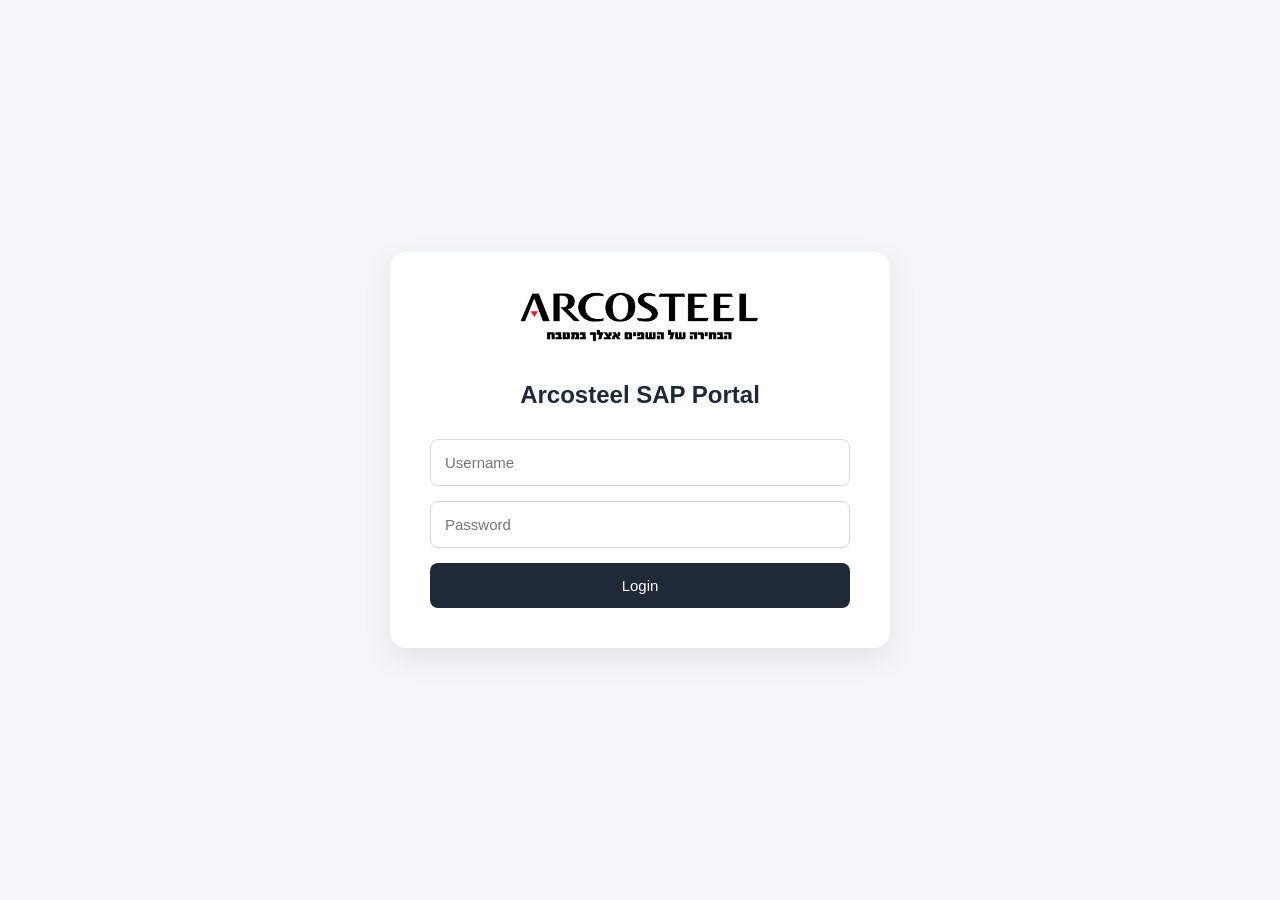
==== index.html @ b08bbf93 "index.html" ====
<!DOCTYPE html>
<html>

<head>

    <meta charset="UTF-8">

    <title>Arcosteel SAP Portal</title>

    <link rel="stylesheet" href="style.css">

</head>

<body>

<div class="login-page">

    <div class="login-card">

        <img
            src="arcosteel.jpg"
            class="logo"
            alt="Arcosteel">

        <h1>Arcosteel SAP Portal</h1>

        <input
            id="username"
            type="text"
            placeholder="Username">

        <input
            id="password"
            type="password"
            placeholder="Password">

        <div
            id="loginError"
            class="error-message">
        </div>

        <button
            class="login-btn"
            onclick="login()">

            Login

        </button>

    </div>

</div>

<script src="app.js"></script>

</body>
</html>
---- style.css ----
body{

    margin:0;
    font-family:Segoe UI,Arial,sans-serif;
    background:#f4f6f9;
}

/* LOGIN */

.login-page{

    height:100vh;

    display:flex;

    justify-content:center;

    align-items:center;
}

.login-card{

    width:420px;

    background:white;

    padding:40px;

    border-radius:16px;

    text-align:center;

    box-shadow:0 10px 30px rgba(0,0,0,.08);
}

.logo{

    width:240px;

    margin-bottom:20px;
}

.login-card h1{

    color:#1f2937;

    font-size:24px;

    margin-bottom:30px;
}

input{

    width:100%;

    box-sizing:border-box;

    padding:14px;

    margin-bottom:15px;

    border:1px solid #d9d9d9;

    border-radius:8px;

    font-size:15px;
}

button{

    width:100%;

    padding:14px;

    border:none;

    border-radius:8px;

    background:#1f2937;

    color:white;

    cursor:pointer;

    font-size:15px;
}

button:hover{

    opacity:.9;
}

/* TOP BAR */

.topbar{

    background:white;

    height:70px;

    display:flex;

    justify-content:space-between;

    align-items:center;

    padding:0 30px;

    box-shadow:0 2px 10px rgba(0,0,0,.08);
}

.top-logo{

    height:50px;
}

.logout-btn{

    width:auto;

    padding:10px 20px;
}

/* DASHBOARD */

.dashboard-grid{

    max-width:1200px;

    margin:30px auto;

    display:grid;

    grid-template-columns:repeat(auto-fit,minmax(220px,1fr));

    gap:20px;

    padding:0 20px;
}

.menu-card{

    background:white;

    border-radius:16px;

    padding:30px;

    text-align:center;

    cursor:pointer;

    box-shadow:0 5px 20px rgba(0,0,0,.06);

    transition:.2s;
}

.menu-card:hover{

    transform:translateY(-4px);
}

.menu-icon{

    font-size:50px;

    margin-bottom:15px;
}

.menu-title{

    font-size:18px;

    font-weight:600;
}

.disabled{

    opacity:.45;

    cursor:not-allowed;
}

/* CONTENT */

.content-area{

    max-width:1200px;

    margin:20px auto;

    padding:0 20px;
}

.search-card{

    background:white;

    padding:25px;

    border-radius:16px;

    box-shadow:0 5px 20px rgba(0,0,0,.06);
}

.search-card h2{

    margin-top:0;
}

#result{

    margin-top:20px;

    background:white;

    padding:20px;

    border-radius:16px;

    box-shadow:0 5px 20px rgba(0,0,0,.06);

    min-height:120px;

    white-space:pre-wrap;
}
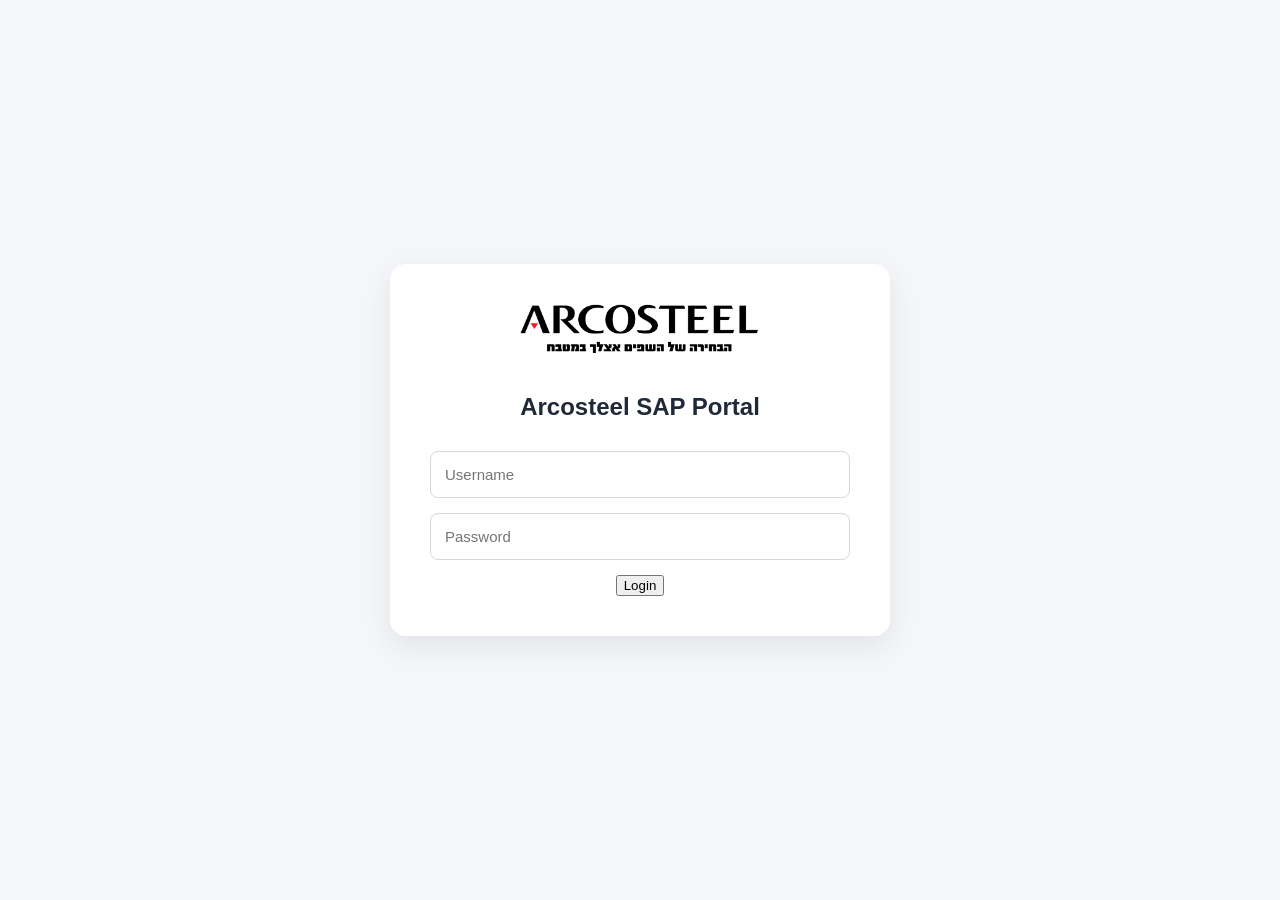
==== commit e5736359: "index.html" ====
--- a/index.html
+++ b/index.html
@@ -1,9 +1,10 @@
 <!DOCTYPE html>
-<html>
+<html lang="en">
 
 <head>
 
     <meta charset="UTF-8">
+    <meta name="viewport" content="width=device-width, initial-scale=1.0">
 
     <title>Arcosteel SAP Portal</title>
 
@@ -40,7 +41,7 @@
         </div>
 
         <button
-            class="login-btn"
+            class="primary-btn"
             onclick="login()">
 
             Login
--- a/style.css
+++ b/style.css
@@ -1,11 +1,11 @@
 body{
 
     margin:0;
-    font-family:Segoe UI,Arial,sans-serif;
+
+    font-family:Segoe UI, Arial, sans-serif;
+
     background:#f4f6f9;
 }
-
-/* LOGIN */
 
 .login-page{
 
@@ -66,7 +66,7 @@
     font-size:15px;
 }
 
-button{
+.login-btn{
 
     width:100%;
 
@@ -85,142 +85,28 @@
     font-size:15px;
 }
 
-button:hover{
+.login-btn:hover{
 
     opacity:.9;
 }
 
-/* TOP BAR */
+.error-message{
 
-.topbar{
+    display:none;
 
-    background:white;
+    margin-bottom:15px;
 
-    height:70px;
+    padding:12px;
 
-    display:flex;
+    border-radius:8px;
 
-    justify-content:space-between;
+    background:#fef2f2;
 
-    align-items:center;
+    border:1px solid #fecaca;
 
-    padding:0 30px;
+    color:#b91c1c;
 
-    box-shadow:0 2px 10px rgba(0,0,0,.08);
-}
-
-.top-logo{
-
-    height:50px;
-}
-
-.logout-btn{
-
-    width:auto;
-
-    padding:10px 20px;
-}
-
-/* DASHBOARD */
-
-.dashboard-grid{
-
-    max-width:1200px;
-
-    margin:30px auto;
-
-    display:grid;
-
-    grid-template-columns:repeat(auto-fit,minmax(220px,1fr));
-
-    gap:20px;
-
-    padding:0 20px;
-}
-
-.menu-card{
-
-    background:white;
-
-    border-radius:16px;
-
-    padding:30px;
+    font-size:14px;
 
     text-align:center;
-
-    cursor:pointer;
-
-    box-shadow:0 5px 20px rgba(0,0,0,.06);
-
-    transition:.2s;
 }
-
-.menu-card:hover{
-
-    transform:translateY(-4px);
-}
-
-.menu-icon{
-
-    font-size:50px;
-
-    margin-bottom:15px;
-}
-
-.menu-title{
-
-    font-size:18px;
-
-    font-weight:600;
-}
-
-.disabled{
-
-    opacity:.45;
-
-    cursor:not-allowed;
-}
-
-/* CONTENT */
-
-.content-area{
-
-    max-width:1200px;
-
-    margin:20px auto;
-
-    padding:0 20px;
-}
-
-.search-card{
-
-    background:white;
-
-    padding:25px;
-
-    border-radius:16px;
-
-    box-shadow:0 5px 20px rgba(0,0,0,.06);
-}
-
-.search-card h2{
-
-    margin-top:0;
-}
-
-#result{
-
-    margin-top:20px;
-
-    background:white;
-
-    padding:20px;
-
-    border-radius:16px;
-
-    box-shadow:0 5px 20px rgba(0,0,0,.06);
-
-    min-height:120px;
-
-    white-space:pre-wrap;
-}
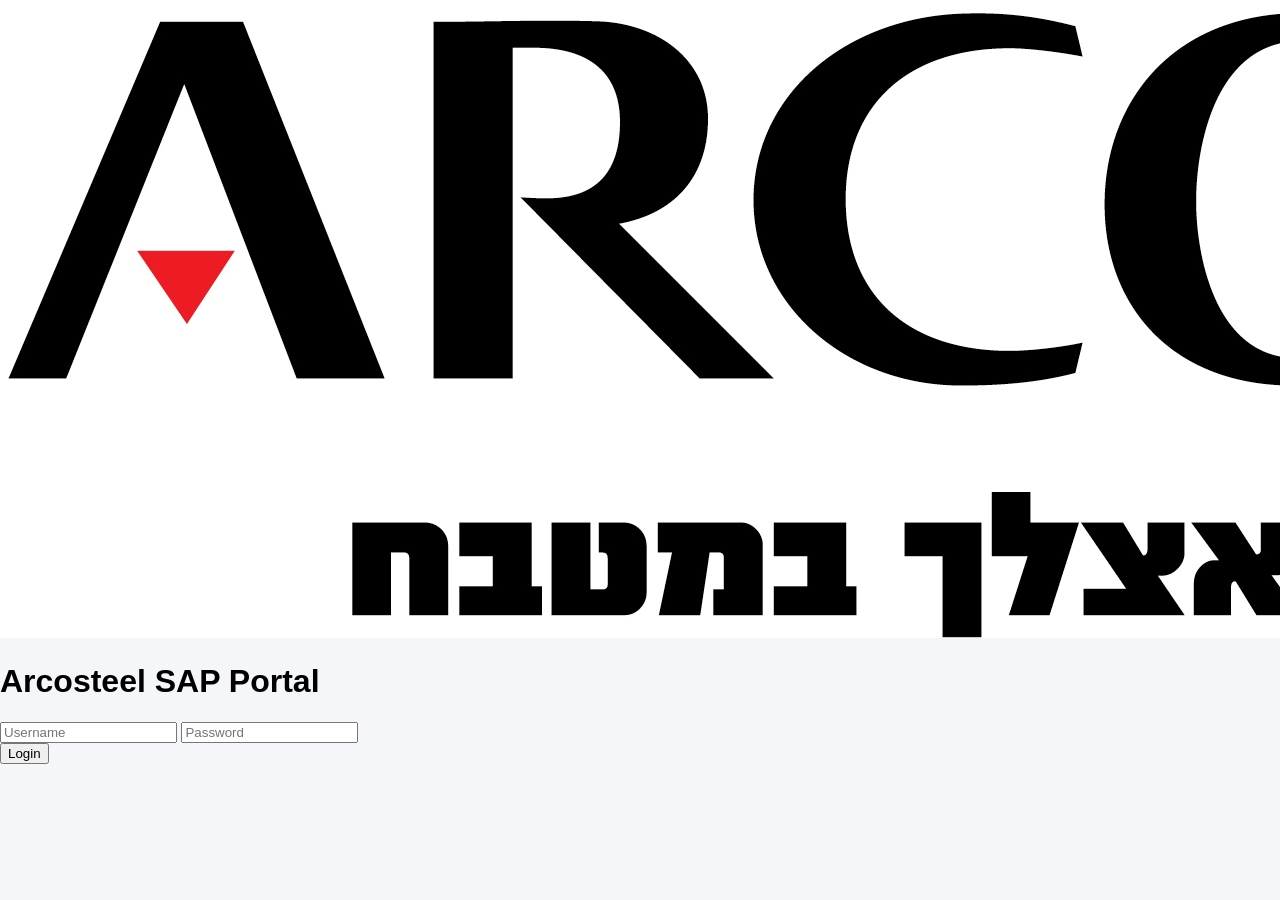
==== commit 0bf421bb: "index.html" ====
--- a/index.html
+++ b/index.html
@@ -2,50 +2,31 @@
 <html lang="en">
 
 <head>
-
     <meta charset="UTF-8">
     <meta name="viewport" content="width=device-width, initial-scale=1.0">
-
     <title>Arcosteel SAP Portal</title>
 
     <link rel="stylesheet" href="style.css">
-
 </head>
 
 <body>
 
-<div class="login-page">
+<div class="login-wrapper">
 
     <div class="login-card">
 
-        <img
-            src="arcosteel.jpg"
-            class="logo"
-            alt="Arcosteel">
+        <img src="arcosteel.jpg" class="logo" alt="Arcosteel">
 
         <h1>Arcosteel SAP Portal</h1>
 
-        <input
-            id="username"
-            type="text"
-            placeholder="Username">
+        <input id="username" type="text" placeholder="Username">
 
-        <input
-            id="password"
-            type="password"
-            placeholder="Password">
+        <input id="password" type="password" placeholder="Password">
 
-        <div
-            id="loginError"
-            class="error-message">
-        </div>
+        <div id="loginError" class="error"></div>
 
-        <button
-            class="primary-btn"
-            onclick="login()">
-
+        <button class="login-btn" onclick="login()">
             Login
-
         </button>
 
     </div>
--- a/style.css
+++ b/style.css
@@ -1,112 +1,128 @@
-body{
+/* =========================
+   BASE RESET
+========================= */
 
-    margin:0;
-
-    font-family:Segoe UI, Arial, sans-serif;
-
-    background:#f4f6f9;
+*{
+    box-sizing:border-box;
 }
 
-.login-page{
-
-    height:100vh;
-
-    display:flex;
-
-    justify-content:center;
-
-    align-items:center;
+body{
+    margin:0;
+    font-family:Segoe UI, Arial, sans-serif;
+    background:#f4f6f9;
+    overflow:hidden;
 }
 
-.login-card{
+/* =========================
+   LAYOUT
+========================= */
 
-    width:420px;
-
-    background:white;
-
-    padding:40px;
-
-    border-radius:16px;
-
-    text-align:center;
-
-    box-shadow:0 10px 30px rgba(0,0,0,.08);
+.layout{
+    display:flex;
+    height:100vh;
+    width:100%;
 }
 
-.logo{
+/* =========================
+   SIDEBAR
+========================= */
 
-    width:240px;
-
-    margin-bottom:20px;
+.sidebar{
+    width:260px;
+    flex-shrink:0;
+    background:#0f172a;
+    color:white;
+    padding:20px;
+    display:flex;
+    flex-direction:column;
+    gap:10px;
 }
 
-.login-card h1{
-
-    color:#1f2937;
-
-    font-size:24px;
-
-    margin-bottom:30px;
+.sidebar-logo{
+    width:160px;
+    height:auto;
+    margin:0 auto 20px auto;
+    display:block;
+    object-fit:contain;
 }
 
-input{
+/* =========================
+   MENU BUTTONS
+========================= */
 
-    width:100%;
-
-    box-sizing:border-box;
-
-    padding:14px;
-
-    margin-bottom:15px;
-
-    border:1px solid #d9d9d9;
-
-    border-radius:8px;
-
-    font-size:15px;
+.menu-btn{
+    background:#1e293b;
+    color:white;
+    border:none;
+    padding:12px;
+    border-radius:10px;
+    cursor:pointer;
+    text-align:left;
+    transition:0.2s;
 }
 
-.login-btn{
-
-    width:100%;
-
-    padding:14px;
-
-    border:none;
-
-    border-radius:8px;
-
-    background:#1f2937;
-
-    color:white;
-
-    cursor:pointer;
-
-    font-size:15px;
+.menu-btn:hover{
+    background:#334155;
 }
 
-.login-btn:hover{
-
-    opacity:.9;
+.menu-btn.active{
+    background:#2563eb;
 }
 
-.error-message{
+/* =========================
+   LOGOUT
+========================= */
 
-    display:none;
+.logout-btn{
+    margin-top:auto;
+    background:#dc2626;
+    color:white;
+    border:none;
+    padding:12px;
+    border-radius:10px;
+    cursor:pointer;
+}
 
-    margin-bottom:15px;
+/* =========================
+   MAIN AREA
+========================= */
 
-    padding:12px;
+.main{
+    flex:1;
+    padding:30px;
+    overflow:auto;
+}
 
-    border-radius:8px;
+/* =========================
+   DASHBOARD CARDS
+========================= */
 
-    background:#fef2f2;
+.dashboard-cards{
+    display:grid;
+    grid-template-columns:repeat(auto-fit, minmax(180px,1fr));
+    gap:20px;
+    margin-top:20px;
+}
 
-    border:1px solid #fecaca;
+.dash-card{
+    background:white;
+    padding:30px;
+    border-radius:16px;
+    text-align:center;
+    cursor:pointer;
+    box-shadow:0 6px 20px rgba(0,0,0,0.06);
+    transition:0.2s;
+    font-size:18px;
+}
 
-    color:#b91c1c;
+.dash-card:hover{
+    transform:translateY(-5px);
+}
 
-    font-size:14px;
+/* =========================
+   MODULE CONTENT
+========================= */
 
-    text-align:center;
+#app h1, #app h2{
+    margin-top:0;
 }
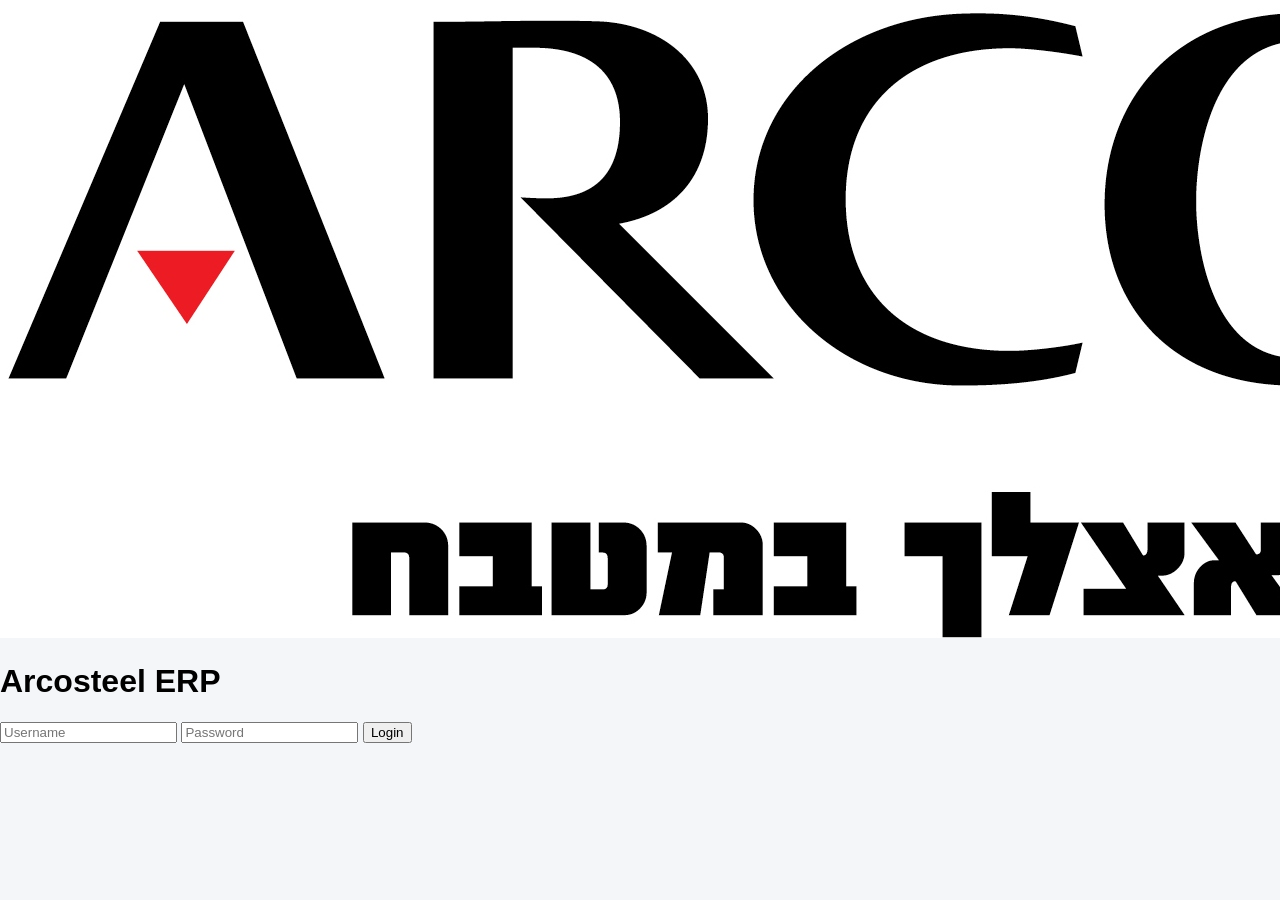
==== commit a25e4b9e: "index.html" ====
--- a/index.html
+++ b/index.html
@@ -4,30 +4,27 @@
 <head>
     <meta charset="UTF-8">
     <meta name="viewport" content="width=device-width, initial-scale=1.0">
-    <title>Arcosteel SAP Portal</title>
+    <title>Arcosteel ERP Login</title>
 
     <link rel="stylesheet" href="style.css">
 </head>
 
 <body>
 
-<div class="login-wrapper">
+<div class="login-page">
 
     <div class="login-card">
 
-        <img src="arcosteel.jpg" class="logo" alt="Arcosteel">
+        <img src="arcosteel.jpg" class="logo">
 
-        <h1>Arcosteel SAP Portal</h1>
+        <h1>Arcosteel ERP</h1>
 
-        <input id="username" type="text" placeholder="Username">
-
+        <input id="username" placeholder="Username">
         <input id="password" type="password" placeholder="Password">
 
-        <div id="loginError" class="error"></div>
+        <button class="login-btn" onclick="login()">Login</button>
 
-        <button class="login-btn" onclick="login()">
-            Login
-        </button>
+        <div id="loginError" class="error-message"></div>
 
     </div>
 
@@ -36,4 +33,5 @@
 <script src="app.js"></script>
 
 </body>
+
 </html>
--- a/style.css
+++ b/style.css
@@ -1,128 +1,191 @@
 /* =========================
-   BASE RESET
+   BASE
 ========================= */
 
-*{
-    box-sizing:border-box;
+* {
+    box-sizing: border-box;
 }
 
-body{
-    margin:0;
-    font-family:Segoe UI, Arial, sans-serif;
-    background:#f4f6f9;
-    overflow:hidden;
+body {
+    margin: 0;
+    font-family: Segoe UI, Arial, sans-serif;
+    background: #f4f6f9;
+    overflow: hidden;
 }
 
 /* =========================
    LAYOUT
 ========================= */
 
-.layout{
-    display:flex;
-    height:100vh;
-    width:100%;
+.layout {
+    display: flex;
+    height: 100vh;
 }
 
 /* =========================
    SIDEBAR
 ========================= */
 
-.sidebar{
-    width:260px;
-    flex-shrink:0;
-    background:#0f172a;
-    color:white;
-    padding:20px;
-    display:flex;
-    flex-direction:column;
-    gap:10px;
+.sidebar {
+    width: 260px;
+    background: #0f172a;
+    color: white;
+    padding: 20px;
+    display: flex;
+    flex-direction: column;
+    gap: 10px;
+    height: 100vh;
+
+    box-shadow: 2px 0 12px rgba(0,0,0,0.25);
 }
 
-.sidebar-logo{
-    width:160px;
-    height:auto;
-    margin:0 auto 20px auto;
-    display:block;
-    object-fit:contain;
+.sidebar-logo {
+    width: 150px;
+    margin: 0 auto 20px auto;
+    display: block;
+    object-fit: contain;
 }
 
 /* =========================
    MENU BUTTONS
 ========================= */
 
-.menu-btn{
-    background:#1e293b;
-    color:white;
-    border:none;
-    padding:12px;
-    border-radius:10px;
-    cursor:pointer;
-    text-align:left;
-    transition:0.2s;
+.menu-btn {
+    background: #1e293b;
+    color: white;
+    border: none;
+    padding: 12px;
+    border-radius: 10px;
+    cursor: pointer;
+    text-align: left;
+    transition: all 0.2s ease;
+    font-weight: 500;
 }
 
-.menu-btn:hover{
-    background:#334155;
+.menu-btn:hover {
+    background: #334155;
+    transform: translateX(3px);
 }
 
-.menu-btn.active{
-    background:#2563eb;
+.menu-btn.active {
+    background: #2563eb;
 }
 
 /* =========================
    LOGOUT
 ========================= */
 
-.logout-btn{
-    margin-top:auto;
-    background:#dc2626;
-    color:white;
-    border:none;
-    padding:12px;
-    border-radius:10px;
-    cursor:pointer;
+.logout-btn {
+    margin-top: auto;
+    background: #dc2626;
+    color: white;
+    border: none;
+    padding: 12px;
+    border-radius: 10px;
+    cursor: pointer;
+    transition: 0.2s;
+    font-weight: 500;
+}
+
+.logout-btn:hover {
+    background: #b91c1c;
 }
 
 /* =========================
-   MAIN AREA
+   MAIN
 ========================= */
 
-.main{
-    flex:1;
-    padding:30px;
-    overflow:auto;
+.main {
+    flex: 1;
+    padding: 30px;
+    overflow-y: auto;
+    height: 100vh;
 }
 
 /* =========================
    DASHBOARD CARDS
 ========================= */
 
-.dashboard-cards{
-    display:grid;
-    grid-template-columns:repeat(auto-fit, minmax(180px,1fr));
-    gap:20px;
-    margin-top:20px;
+.dashboard-cards {
+    display: grid;
+    grid-template-columns: repeat(auto-fit, minmax(180px, 1fr));
+    gap: 20px;
+    margin-top: 20px;
 }
 
-.dash-card{
-    background:white;
-    padding:30px;
-    border-radius:16px;
-    text-align:center;
-    cursor:pointer;
-    box-shadow:0 6px 20px rgba(0,0,0,0.06);
-    transition:0.2s;
-    font-size:18px;
+.dash-card {
+    background: white;
+    padding: 30px;
+    border-radius: 16px;
+    text-align: center;
+    cursor: pointer;
+    box-shadow: 0 6px 20px rgba(0,0,0,0.06);
+    transition: all 0.25s ease;
+    font-size: 18px;
 }
 
-.dash-card:hover{
-    transform:translateY(-5px);
+.dash-card:hover {
+    transform: translateY(-6px);
+    box-shadow: 0 12px 28px rgba(0,0,0,0.12);
 }
 
 /* =========================
-   MODULE CONTENT
+   SEARCH BOX
 ========================= */
 
-#app h1, #app h2{
-    margin-top:0;
+.search-box {
+    margin-top: 20px;
+    display: flex;
+    gap: 10px;
+    max-width: 500px;
 }
+
+.search-box input {
+    flex: 1;
+    padding: 12px;
+    border-radius: 10px;
+    border: 1px solid #ddd;
+    outline: none;
+    transition: 0.2s;
+}
+
+.search-box input:focus {
+    border-color: #2563eb;
+    box-shadow: 0 0 0 3px rgba(37,99,235,0.15);
+}
+
+.search-box button {
+    padding: 12px 16px;
+    background: #2563eb;
+    color: white;
+    border: none;
+    border-radius: 10px;
+    cursor: pointer;
+    transition: 0.2s;
+}
+
+.search-box button:hover {
+    background: #1d4ed8;
+}
+
+/* =========================
+   RESULTS BOX
+========================= */
+
+#results {
+    margin-top: 20px;
+    background: white;
+    padding: 15px;
+    border-radius: 10px;
+    box-shadow: 0 6px 20px rgba(0,0,0,0.06);
+}
+
+/* =========================
+   HEADINGS
+========================= */
+
+#app h1,
+#app h2 {
+    margin-top: 0;
+    color: #111827;
+}
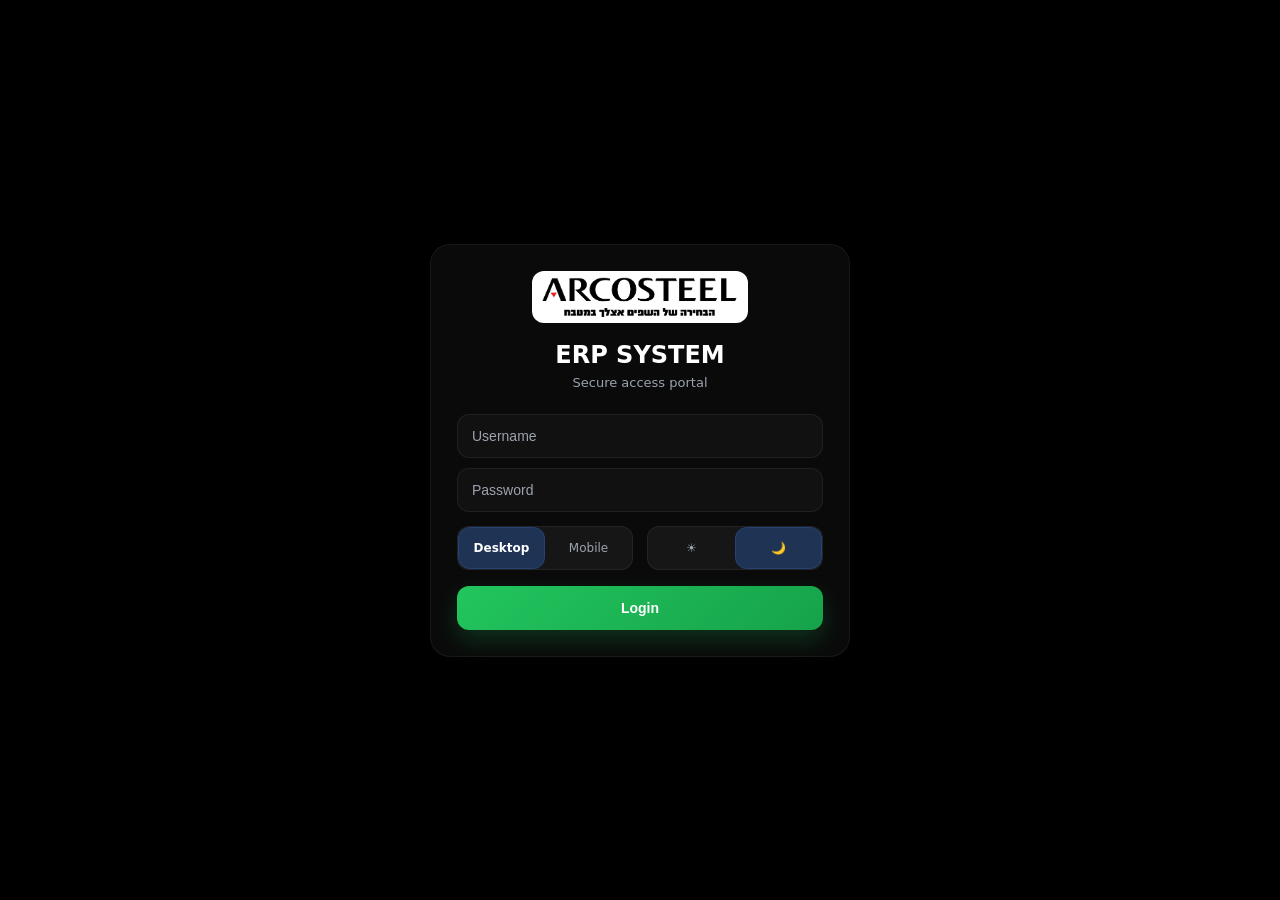
==== commit e2b258e8: "Add files via upload" ====
--- a/index.html
+++ b/index.html
@@ -1,37 +1,189 @@
 <!DOCTYPE html>
 <html lang="en">
+<head>
+<meta charset="UTF-8">
+<title>ARCOSTEEL ERP Login</title>
+<link rel="manifest" href="manifest.json">
 
-<head>
-    <meta charset="UTF-8">
-    <meta name="viewport" content="width=device-width, initial-scale=1.0">
-    <title>Arcosteel ERP Login</title>
-
-    <link rel="stylesheet" href="style.css">
+<meta name="theme-color" content="#0b1220">
+<meta name="viewport" content="width=device-width, initial-scale=1.0">
+<link rel="stylesheet" href="login.css">
 </head>
 
 <body>
+<div id="splash">
+    <img src="arcosteel.png">
+    <div>ERP SYSTEM</div>
+</div>
 
-<div class="login-page">
+<div class="login-bg">
 
     <div class="login-card">
 
-        <img src="arcosteel.jpg" class="logo">
+        <!-- LOGO -->
+        <div class="login-logo-wrap">
+            <img src="arcosteel.png" class="login-logo">
+        </div>
 
-        <h1>Arcosteel ERP</h1>
+        <h1 class="title">ERP SYSTEM</h1>
+        <p class="subtitle">Secure access portal</p>
 
         <input id="username" placeholder="Username">
         <input id="password" type="password" placeholder="Password">
 
-        <button class="login-btn" onclick="login()">Login</button>
+       <!-- UI + THEME -->
+<div class="toggles-row">
 
-        <div id="loginError" class="error-message"></div>
+    <!-- UI MODE -->
+    <div class="toggle-box">
+
+        <div class="toggle" id="uiToggle">
+
+            <div class="slider"></div>
+
+            <div class="opt active" data-value="desktop">
+                Desktop
+            </div>
+
+            <div class="opt" data-value="mobile">
+                Mobile
+            </div>
+
+        </div>
+
+    </div>
+
+    <!-- THEME -->
+    <div class="toggle-box">
+
+        <div class="toggle" id="themeToggle">
+
+            <div class="slider"></div>
+
+            <div class="opt" data-value="light">
+                ☀️
+            </div>
+
+            <div class="opt active" data-value="dark">
+                🌙
+            </div>
+
+        </div>
 
     </div>
 
 </div>
 
+<input type="hidden" id="uiMode" value="desktop">
+<input type="hidden" id="themeMode" value="dark">
+
+     
+        <button onclick="login()">Login</button>
+
+        <div id="loginMessage"></div>
+
+    </div>
+
+</div>
+
+<div id="otpModal" class="modal hidden">
+
+    <div class="modal-box">
+
+        <button
+            class="modal-close"
+            onclick="closeOtpModal()">
+            ✕
+        </button>
+
+        <h3>Two Factor Authentication</h3>
+
+        <p>
+            Enter the code sent to your WhatsApp
+        </p>
+
+        <input
+            id="otpInput"
+            maxlength="6"
+            placeholder="000000">
+
+        <button onclick="verifyOtp()">
+            Verify
+        </button>
+
+        <div id="otpMessage"></div>
+
+    </div>
+
+</div>
+<script src="config.js"></script>
 <script src="app.js"></script>
 
+<script>
+document.addEventListener("DOMContentLoaded", () => {
+
+    function bindToggle(toggleId, hiddenId) {
+
+        const toggle = document.getElementById(toggleId);
+        const hidden = document.getElementById(hiddenId);
+        const slider = toggle.querySelector(".slider");
+        const opts = toggle.querySelectorAll(".opt");
+
+        opts.forEach((opt, index) => {
+
+            opt.addEventListener("click", () => {
+
+                const val = opt.dataset.value;
+                hidden.value = val;
+
+                opts.forEach(o => o.classList.remove("active"));
+                opt.classList.add("active");
+
+                slider.style.transform =
+                    index === 0 ? "translateX(0%)" : "translateX(100%)";
+            });
+        });
+    }
+
+    bindToggle("uiToggle", "uiMode");
+    bindToggle("themeToggle", "themeMode");
+// =========================
+// RESTORE SAVED THEME
+// =========================
+
+const savedTheme =
+    localStorage.getItem("themeMode") || "dark";
+
+const themeHidden =
+    document.getElementById("themeMode");
+
+themeHidden.value = savedTheme;
+
+const themeToggle =
+    document.getElementById("themeToggle");
+
+const themeOpts =
+    themeToggle.querySelectorAll(".opt");
+
+const slider =
+    themeToggle.querySelector(".slider");
+
+themeOpts.forEach(o => o.classList.remove("active"));
+
+if (savedTheme === "light") {
+
+    themeOpts[0].classList.add("active");
+    slider.style.transform = "translateX(0%)";
+
+} else {
+
+    themeOpts[1].classList.add("active");
+    slider.style.transform = "translateX(100%)";
+}
+});
+
+
+
+</script>
 </body>
-
-</html>
+</html>
--- a/login.css
+++ b/login.css
@@ -0,0 +1,765 @@
+/* =====================================
+   ERP LOGIN 2026+ FINAL CLEAN
+===================================== */
+
+*{
+    box-sizing:border-box;
+}
+
+:root{
+    --bg:#000000;
+    --card:rgba(255,255,255,.04);
+    --border:rgba(255,255,255,.06);
+
+    --text:#ffffff;
+    --muted:#9ca3af;
+
+    --primary:#3b82f6;
+    --primary2:#22c55e;
+}
+/* =====================================
+   LIGHT MODE READY
+===================================== */
+
+body[data-theme="light"]{
+    --bg:#f5f7fb;
+    --card:#ffffff;
+    --border:rgba(15,23,42,.12);
+    --text:#0f172a;
+    --muted:#64748b;
+}
+
+/* =====================================
+   BODY
+===================================== */
+
+body{
+    margin:0;
+
+    font-family:
+        Inter,
+        system-ui,
+        -apple-system,
+        "Segoe UI",
+        Roboto,
+        Arial,
+        sans-serif;
+
+background:#000;
+    min-height:100vh;
+
+    display:flex;
+    justify-content:center;
+    align-items:center;
+
+    color:var(--text);
+}
+
+/* =====================================
+   CARD
+===================================== */
+
+.login-card{
+
+    width:420px;
+
+    padding:26px;
+
+    border-radius:20px;
+
+    background:var(--card);
+
+    backdrop-filter:blur(20px);
+
+    border:1px solid var(--border);
+
+    box-shadow:0 25px 80px rgba(0,0,0,.55);
+
+    text-align:center;
+
+    animation:fadeUp .35s ease;
+}
+
+@keyframes fadeUp{
+    from{
+        opacity:0;
+        transform:translateY(10px);
+    }
+    to{
+        opacity:1;
+        transform:translateY(0);
+    }
+}
+
+/* =====================================
+   LOGO
+===================================== */
+
+.login-logo{
+    height:52px;
+    background:#fff;
+    padding:6px 10px;
+    border-radius:12px;
+}
+
+/* =====================================
+   TEXT
+===================================== */
+
+.title{
+    margin:14px 0 6px;
+
+    font-size:24px;
+    font-weight:800;
+}
+
+.subtitle{
+    margin:0 0 14px;
+
+    font-size:13px;
+    color:var(--muted);
+}
+
+/* =====================================
+   INPUTS
+===================================== */
+
+input{
+    width:100%;
+    height:44px;
+
+    margin-top:10px;
+
+    padding:0 14px;
+
+    border-radius:12px;
+
+    border:1px solid var(--border);
+
+    background:rgba(255,255,255,.04);
+
+    color:var(--text);
+
+    font-size:14px;
+
+    outline:none;
+
+    transition:.2s;
+}
+
+input::placeholder{
+    color:var(--muted);
+}
+
+input:focus{
+    border-color:var(--primary);
+    box-shadow:0 0 0 3px rgba(59,130,246,.2);
+}
+
+/* =====================================
+   TOGGLES ROW
+===================================== */
+
+.toggles-row{
+    display:flex;
+    gap:14px;
+
+    margin-top:14px;
+}
+
+.toggle-box{
+    flex:1;
+}
+
+/* =====================================
+   TOGGLE
+===================================== */
+
+.toggle{
+    position:relative;
+
+    display:flex;
+
+    width:100%;
+    height:44px;
+
+    border-radius:12px;
+
+    overflow:hidden;
+
+    background:rgba(255,255,255,.05);
+
+    border:1px solid var(--border);
+}
+
+.slider{
+    position:absolute;
+
+    top:0;
+    left:0;
+
+    width:50%;
+    height:100%;
+
+    border-radius:12px;
+
+    background:rgba(59,130,246,.35);
+
+    transition:.25s;
+}
+
+.toggle .opt{
+    flex:1;
+
+    display:flex;
+    align-items:center;
+    justify-content:center;
+
+    font-size:12px;
+
+    color:var(--muted);
+
+    cursor:pointer;
+
+    z-index:2;
+}
+
+.toggle .opt.active{
+    color:var(--text);
+    font-weight:700;
+}
+
+/* =====================================
+   LOGIN BUTTON
+===================================== */
+
+button{
+    width:100%;
+    height:44px;
+
+    margin-top:16px;
+
+    border:none;
+    border-radius:12px;
+
+    background:
+        linear-gradient(
+            135deg,
+            var(--primary),
+            var(--primary2)
+        );
+
+    color:white;
+
+    font-size:14px;
+    font-weight:800;
+
+    cursor:pointer;
+
+    transition:.2s;
+}
+
+button:hover{
+    transform:translateY(-1px);
+    box-shadow:0 12px 30px rgba(59,130,246,.35);
+}
+
+button:active{
+    transform:scale(.98);
+}
+
+/* =====================================
+   LOGIN MESSAGE
+===================================== */
+
+#loginMessage{
+    display:none;
+
+    margin-top:14px;
+
+    padding:10px 12px;
+
+    border-radius:12px;
+
+    font-size:13px;
+    font-weight:600;
+}
+
+#loginMessage.error{
+    display:block;
+
+    background:rgba(239,68,68,.12);
+    border:1px solid rgba(239,68,68,.3);
+    color:#ff6b6b;
+}
+
+#loginMessage.success{
+    display:block;
+
+    background:rgba(34,197,94,.12);
+    border:1px solid rgba(34,197,94,.3);
+    color:#4ade80;
+}
+
+/* =====================================
+   MOBILE
+===================================== */
+
+@media (max-width:480px){
+    .login-card{
+        width:94%;
+        padding:22px;
+    }
+
+    .toggles-row{
+        flex-direction:column;
+    }
+}
+
+#splash {
+    position: fixed;
+    inset: 0;
+    background: #0b1220;
+    display: flex;
+    flex-direction: column;
+    align-items: center;
+    justify-content: center;
+    z-index: 999999;
+    color: white;
+}
+
+#splash img {
+    width: 260px;
+    height: 120px;
+    background: #fff;   /* זה מה שאתה צריך */
+    padding: 10px;
+    border-radius: 16px;
+}
+#splash {
+    transition: opacity 0.3s ease;
+}
+background:
+    radial-gradient(
+        circle at top,
+        rgba(255,255,255,.03),
+        #000 40%
+    );
+.login-card{
+    width:420px;
+
+    padding:26px;
+
+    border-radius:20px;
+
+    background:rgba(255,255,255,.04);
+
+    backdrop-filter:blur(18px);
+
+    border:1px solid rgba(255,255,255,.06);
+
+    box-shadow:
+        0 20px 60px rgba(0,0,0,.8);
+
+    text-align:center;
+
+    animation:fadeUp .35s ease;
+}
+#splash{
+    background:#000;
+}
+input{
+    background:rgba(255,255,255,.03);
+    border:1px solid rgba(255,255,255,.06);
+}
+
+input:focus{
+    border-color:rgba(255,255,255,.15);
+    box-shadow:0 0 0 3px rgba(255,255,255,.05);
+}
+.slider{
+    background: rgba(59,130,246,.28);
+    border: 1px solid rgba(59,130,246,.18);
+}
+button{
+    background:
+        linear-gradient(
+            135deg,
+            #22c55e,
+            #16a34a
+        );
+
+    box-shadow:
+        0 10px 25px rgba(34,197,94,.22);
+}
+/* =====================================
+   OTP MODAL
+===================================== */
+
+.modal{
+    position:fixed;
+    inset:0;
+
+    background:rgba(0,0,0,.82);
+
+    display:flex;
+    justify-content:center;
+    align-items:center;
+
+    z-index:999999;
+
+    backdrop-filter:blur(8px);
+}
+
+.hidden{
+    display:none;
+}
+
+.modal-box{
+
+    width:380px;
+    max-width:92%;
+
+    background:#090909;
+
+    border:1px solid rgba(255,255,255,.08);
+
+    border-radius:20px;
+
+    padding:28px;
+
+    box-shadow:
+        0 25px 80px rgba(0,0,0,.8);
+
+    text-align:center;
+
+    animation:otpFade .25s ease;
+}
+
+@keyframes otpFade{
+    from{
+        opacity:0;
+        transform:translateY(10px) scale(.98);
+    }
+    to{
+        opacity:1;
+        transform:translateY(0) scale(1);
+    }
+}
+
+.modal-box h3{
+
+    margin:0 0 8px;
+
+    color:#fff;
+
+    font-size:22px;
+    font-weight:800;
+}
+
+.modal-box p{
+
+    margin:0 0 18px;
+
+    color:#9ca3af;
+
+    font-size:13px;
+}
+
+.modal-box input{
+
+    width:100%;
+    height:48px;
+
+    background:rgba(255,255,255,.04);
+
+    border:1px solid rgba(255,255,255,.08);
+
+    border-radius:12px;
+
+    color:#fff;
+
+    text-align:center;
+
+    font-size:24px;
+    font-weight:700;
+    letter-spacing:6px;
+}
+
+.modal-box input:focus{
+
+    border-color:#22c55e;
+
+    box-shadow:
+        0 0 0 3px rgba(34,197,94,.15);
+}
+
+.modal-box button{
+
+    width:100%;
+
+    margin-top:18px;
+
+    background:
+        linear-gradient(
+            135deg,
+            #22c55e,
+            #16a34a
+        );
+
+    color:#fff;
+
+    border:none;
+
+    border-radius:12px;
+
+    height:46px;
+
+    font-size:14px;
+    font-weight:800;
+
+    cursor:pointer;
+}
+
+/* הודעת שגיאה */
+
+#otpError{
+
+    margin-top:14px;
+
+    padding:10px;
+
+    border-radius:12px;
+
+    background:rgba(239,68,68,.12);
+
+    border:1px solid rgba(239,68,68,.25);
+
+    color:#ff6b6b;
+
+    font-size:13px;
+
+    display:none;
+}
+.modal-box input{
+
+    width:100%;
+    height:48px;
+
+    background:rgba(255,255,255,.04);
+
+    border:1px solid rgba(255,255,255,.08);
+
+    border-radius:12px;
+
+    color:#fff;
+
+    text-align:center;
+
+    font-size:18px;      /* היה 24 */
+    font-weight:600;     /* היה 700 */
+    letter-spacing:3px;  /* היה 6 */
+}
+.modal-box{
+    position:relative;
+}
+
+.modal-close{
+
+    position:absolute;
+
+    top:12px;
+    right:12px;
+
+    width:32px;
+    height:32px;
+
+    border:none;
+    border-radius:50%;
+
+    background:rgba(255,255,255,.06);
+
+    color:#fff;
+
+    cursor:pointer;
+
+    font-size:16px;
+    font-weight:700;
+
+    margin:0;
+}
+
+.modal-close:hover{
+    background:rgba(255,255,255,.12);
+}
+#otpMessage{
+
+    display:none;
+
+    margin-top:14px;
+
+    padding:10px;
+
+    border-radius:12px;
+
+    font-size:13px;
+    font-weight:600;
+}
+
+#otpMessage.error{
+
+    display:block;
+
+    background:rgba(239,68,68,.12);
+
+    border:1px solid rgba(239,68,68,.25);
+
+    color:#ff6b6b;
+}
+
+#otpMessage.success{
+
+    display:block;
+
+    background:rgba(34,197,94,.12);
+
+    border:1px solid rgba(34,197,94,.25);
+
+    color:#4ade80;
+}
+.modal-close{
+
+    position:absolute;
+
+    top:12px;
+    right:12px;
+
+    width:32px !important;
+    height:32px !important;
+
+    min-width:32px;
+    max-width:32px;
+
+    padding:0;
+
+    border:none;
+    border-radius:50%;
+
+    background:rgba(255,255,255,.06);
+
+    color:#fff;
+
+    cursor:pointer;
+
+    font-size:16px;
+    font-weight:700;
+
+    display:flex;
+    align-items:center;
+    justify-content:center;
+
+    margin:0 !important;
+}
+/* =====================================
+   OTP CLOSE BUTTON FIX
+===================================== */
+
+.modal-close{
+
+    position:absolute;
+
+    top:12px;
+    right:12px;
+
+    width:32px !important;
+    min-width:32px !important;
+    max-width:32px !important;
+
+    height:32px !important;
+
+    padding:0 !important;
+    margin:0 !important;
+
+    display:flex !important;
+    align-items:center;
+    justify-content:center;
+
+    border:none;
+    border-radius:50%;
+
+    background:rgba(255,255,255,.08) !important;
+
+    color:#fff;
+
+    font-size:15px;
+    font-weight:700;
+
+    cursor:pointer;
+
+    box-shadow:none !important;
+
+    z-index:10;
+}
+
+.modal-close:hover{
+
+    background:rgba(255,255,255,.16) !important;
+
+    transform:none !important;
+}
+
+.modal-close:active{
+
+    transform:none !important;
+}
+
+/* כפתור האימות בלבד */
+.modal-box > button:not(.modal-close){
+
+    width:100%;
+
+    margin-top:18px;
+
+    background:
+        linear-gradient(
+            135deg,
+            #22c55e,
+            #16a34a
+        );
+
+    border:none;
+    border-radius:12px;
+
+    height:46px;
+
+    color:#fff;
+
+    font-size:14px;
+    font-weight:800;
+}
+.logout-actions{
+    display:flex;
+    gap:12px;
+    margin-top:24px;
+}
+
+.logout-actions button{
+    flex:1;
+}
+
+.btn-secondary{
+    background:#3b4656;
+    color:#fff;
+}
+
+.btn-secondary:hover{
+    background:#4b586a;
+}
+
+.btn-danger{
+    background:#d32f2f;
+    color:#fff;
+}
+
+.btn-danger:hover{
+    background:#b71c1c;
+}
